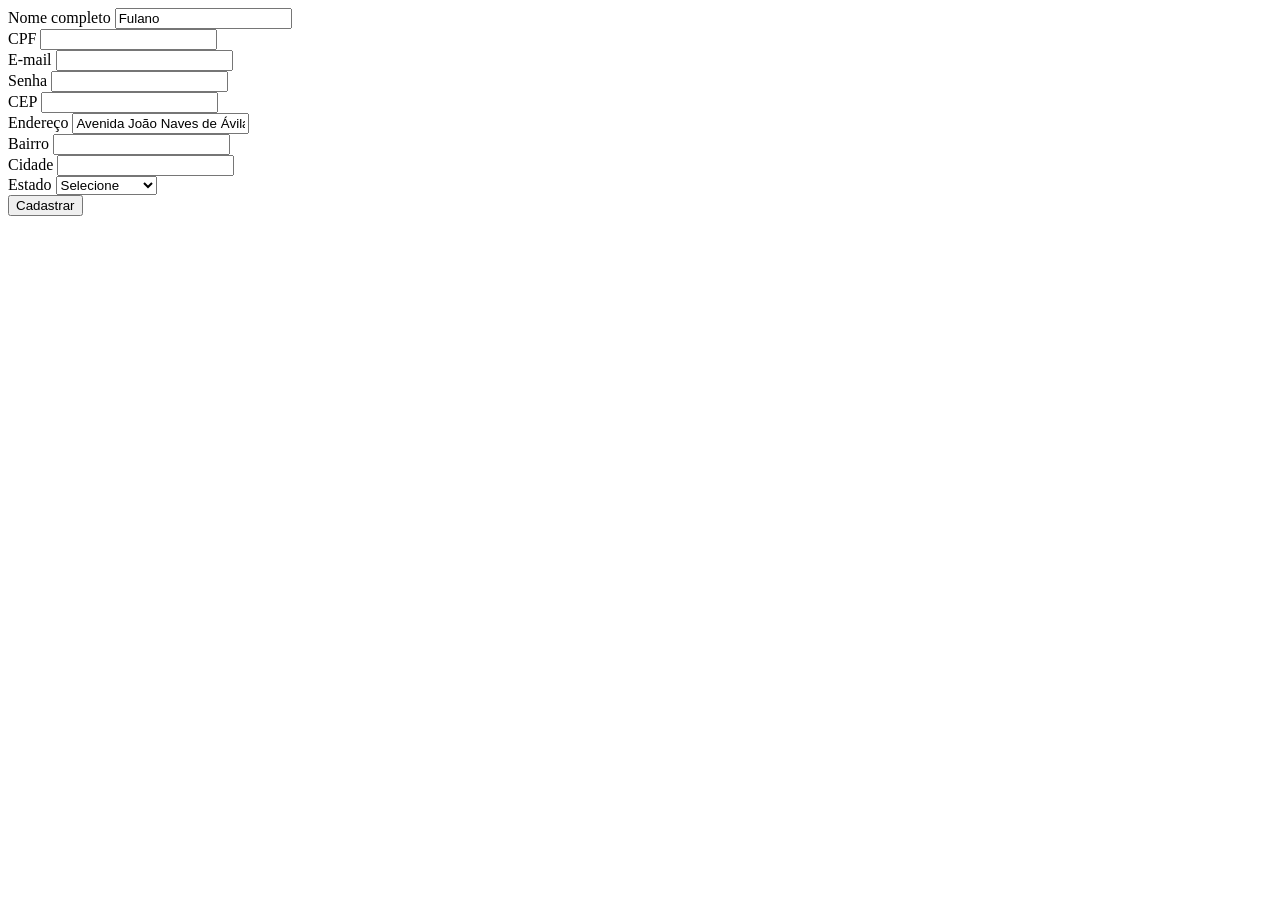
==== Exercicio1/index.html @ aec3bd10 "start" ====
<!DOCTYPE html>
<html lang="pt-br">
<head>
    <meta charset="UTF-8">
    <meta name="viewport" content="width=device-width, initial-scale=1.0">
    <title>Exercício 1 - Formulário</title>
</head>
<body>
    <div class="container mt-5">
        <form>
            <div class="row mb-3">
                <div class="col-8">
                    <label for="nome" class="form-label">Nome completo</label>
                    <input type="text" class="form-control" id="nome" value="Fulano">
                </div>
                <div class="col-4">
                    <label for="cpf" class="form-label">CPF</label>
                    <input type="text" class="form-control" id="cpf">
                </div>
            </div>

            <div class="row mb-3">
                <div class="col-12 col-md-6 mb-3 mb-md-0">
                    <label for="email" class="form-label">E-mail</label>
                    <input type="email" class="form-control" id="email">
                </div>
                <div class="col-12 col-md-6">
                    <label for="senha" class="form-label">Senha</label>
                    <input type="password" class="form-control" id="senha">
                </div>
            </div>

            <div class="row mb-3">
                <div class="col-12 col-md-3 mb-3 mb-md-0">
                    <label for="cep" class="form-label">CEP</label>
                    <input type="text" class="form-control" id="cep">
                </div>
                <div class="col-12 col-md-9">
                    <label for="endereco" class="form-label">Endereço</label>
                    <input type="text" class="form-control" id="endereco" value="Avenida João Naves de Ávila">
                </div>
            </div>

            <div class="row mb-4">
                <div class="col-12 col-md-4 mb-3 mb-md-0">
                    <label for="bairro" class="form-label">Bairro</label>
                    <input type="text" class="form-control" id="bairro">
                </div>
                <div class="col-12 col-md-4 mb-3 mb-md-0">
                    <label for="cidade" class="form-label">Cidade</label>
                    <input type="text" class="form-control" id="cidade">
                </div>
                <div class="col-12 col-md-4">
                    <label for="estado" class="form-label">Estado</label>
                    <select class="form-select" id="estado">
                        <option selected>Selecione</option>
                        <option value="MG">Minas Gerais</option>
                        <option value="SP">São Paulo</option>
                    </select>
                </div>
            </div>

            <button type="submit" class="btn btn-primary">Cadastrar</button>
        </form>
    </div>
</body>
</html>
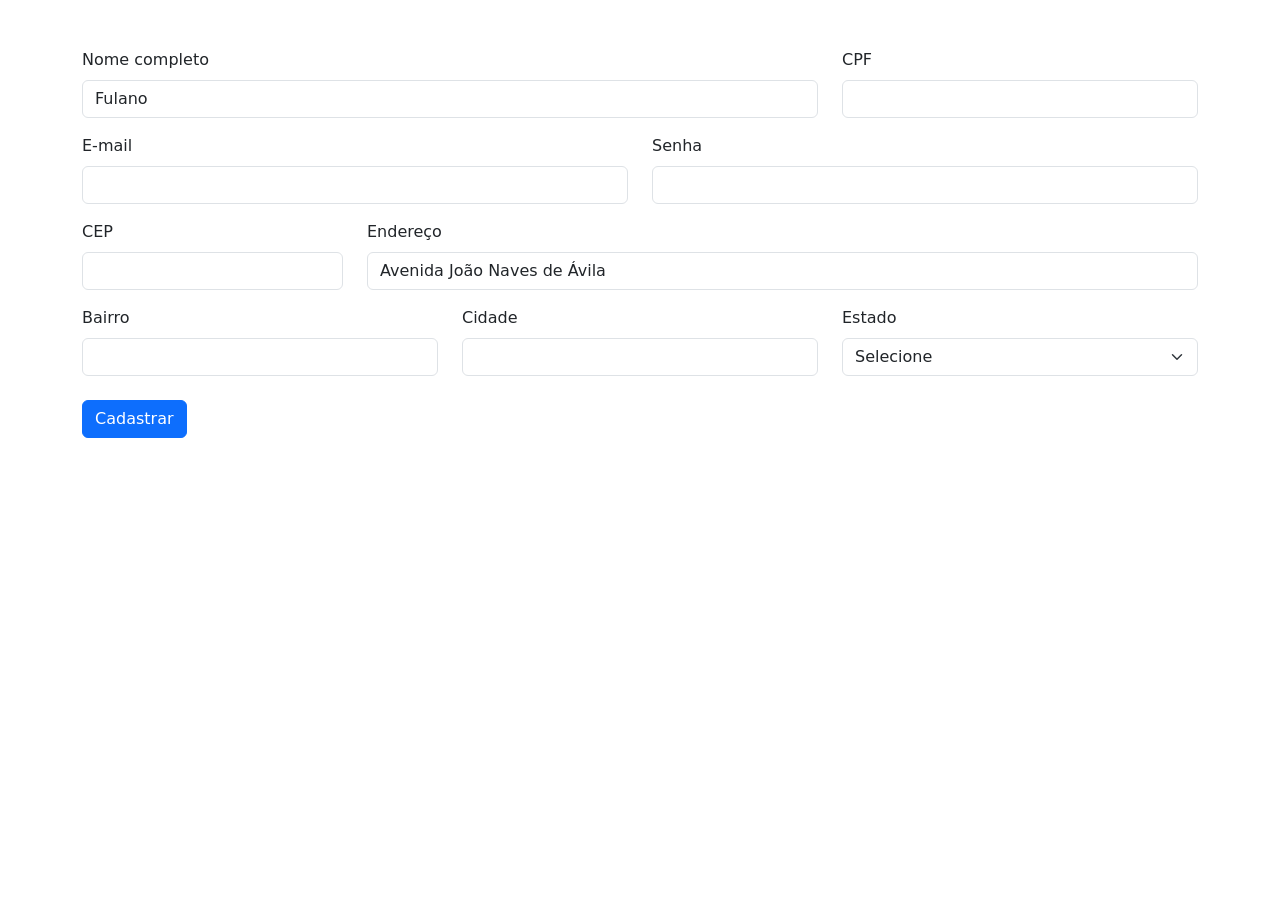
==== commit 80874b23: "Update index.html" ====
--- a/Exercicio1/index.html
+++ b/Exercicio1/index.html
@@ -4,6 +4,7 @@
     <meta charset="UTF-8">
     <meta name="viewport" content="width=device-width, initial-scale=1.0">
     <title>Exercício 1 - Formulário</title>
+    <link href="https://cdn.jsdelivr.net/npm/bootstrap@5.3.0/dist/css/bootstrap.min.css" rel="stylesheet">
 </head>
 <body>
     <div class="container mt-5">
